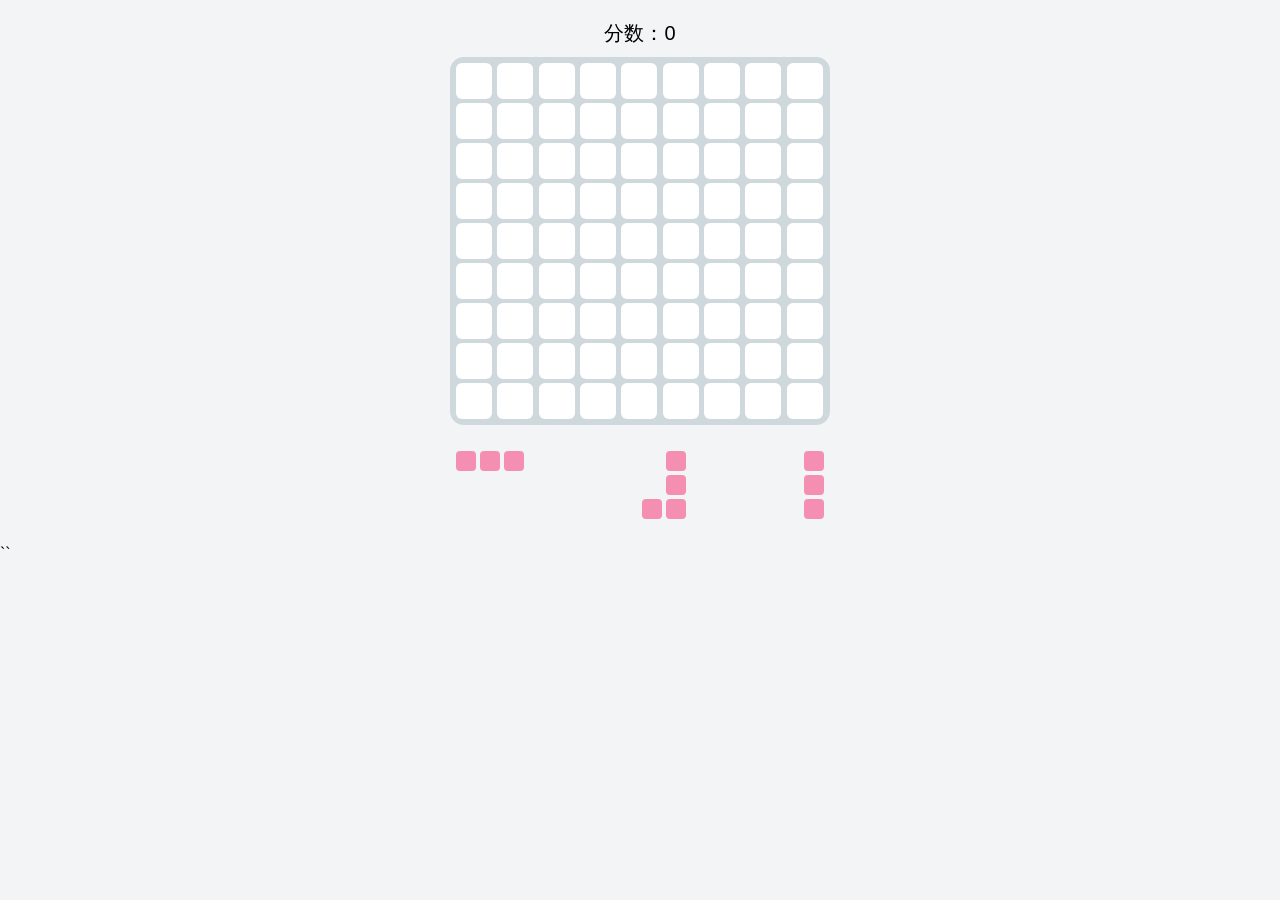
==== m8-game-test/index.html @ cbc32939 "Add files via upload" ====
<!DOCTYPE html>
<html lang="zh-CN">
<head>
  <meta charset="UTF-8">
  <title>花园 Block 游戏（最终版）</title>

  <!-- 正确引入 CSS -->
  <link rel="stylesheet" href="style.css">
</head>
<body>

<div id="app">

  <!-- 游戏画面 -->
  <div id="game">
    <div id="score">分数：0</div>
    <div id="board"></div>
    <div id="pieces"></div>
  </div>

  <!-- 结算画面 -->
  <div id="result" class="hidden">
    <h2 id="result-title"></h2>
    <img id="result-image">
    <p id="result-text"></p>
  </div>

</div>

<!-- 正确引入 JS -->
<script src="game.js"></script>
</body>
</html>
``
---- m8-game-test/style.css ----
body {
  margin: 0;
  font-family: "PingFang SC", Arial, sans-serif;
  background: #f3f4f6;
}

#app {
  width: 380px;
  margin: 20px auto;
  text-align: center;
}

.hidden { display: none; }

#score {
  font-size: 20px;
  margin-bottom: 10px;
}

/* ===== 棋盘 ===== */
#board {
  display: grid;
  grid-template-columns: repeat(9, 1fr);
  gap: 4px;
  background: #cfd8dc;
  padding: 6px;
  border-radius: 14px;
}

.cell {
  width: 36px;
  height: 36px;
  border-radius: 6px;
}

.cell.stage-0 { background: #ffffff; }
.cell.stage-1 { background: #c8e6c9; }
.cell.stage-2 { background: #388e3c; } /* 深绿 */
.cell.stage-3 { background: #f48fb1; }

/* 拖拽预览 */
.cell.preview-ok { outline: 2px solid #66bb6a; }
.cell.preview-bad { outline: 2px solid #ef5350; }

/* ===== 方块 ===== */
#pieces {
  display: flex;
  justify-content: space-between;
  margin-top: 20px;
}

.piece {
  display: grid;
  gap: 4px;
  padding: 6px;
  cursor: grab;
}

.piece-cell {
  width: 20px;
  height: 20px;
  background: #f48fb1;
  border-radius: 4px;
}
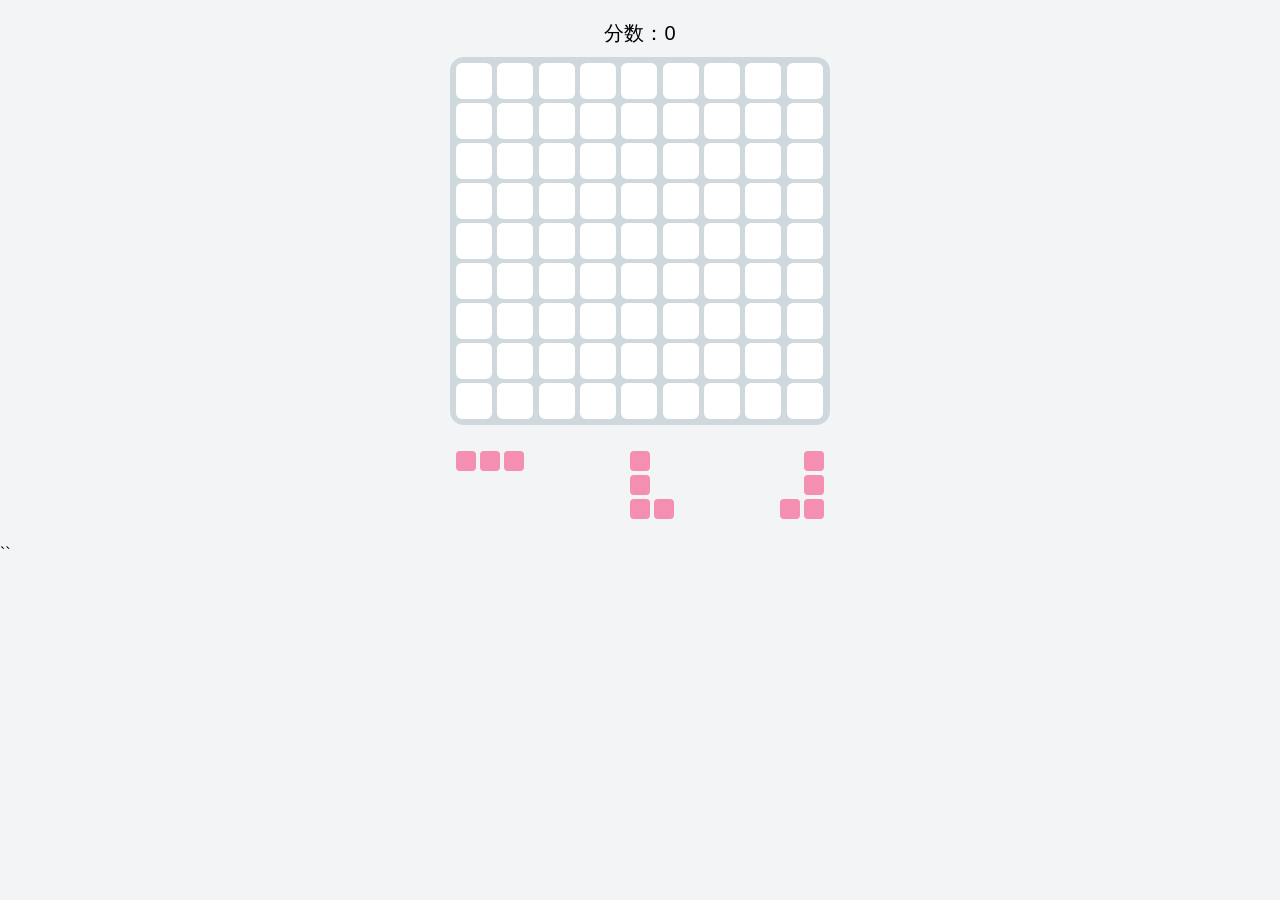
==== commit d6091284: "Add files via upload" ====
--- a/m8-game-test/index.html
+++ b/m8-game-test/index.html
@@ -1,24 +1,26 @@
 <!DOCTYPE html>
 <html lang="zh-CN">
 <head>
-  <meta charset="UTF-8">
+  <meta charset="UTF-8" />
   <title>花园 Block 游戏（最终版）</title>
 
-  <!-- 正确引入 CSS -->
+  <!-- ✅ 正确载入游戏专用 CSS（相对路径） -->
   <link rel="stylesheet" href="style.css">
 </head>
 <body>
 
 <div id="app">
 
-  <!-- 游戏画面 -->
+  <!-- ✅ 游戏画面（game.js 就是操作这里） -->
   <div id="game">
+    <!-- ✅ 关键：分数一定要用 id="score" -->
     <div id="score">分数：0</div>
+
     <div id="board"></div>
     <div id="pieces"></div>
   </div>
 
-  <!-- 结算画面 -->
+  <!-- ✅ 结算画面（Game Over 时才显示） -->
   <div id="result" class="hidden">
     <h2 id="result-title"></h2>
     <img id="result-image">
@@ -27,8 +29,9 @@
 
 </div>
 
-<!-- 正确引入 JS -->
+<!-- ✅ 正确载入 JS（放在最后，确保 DOM 已存在） -->
 <script src="game.js"></script>
+
 </body>
 </html>
 ``
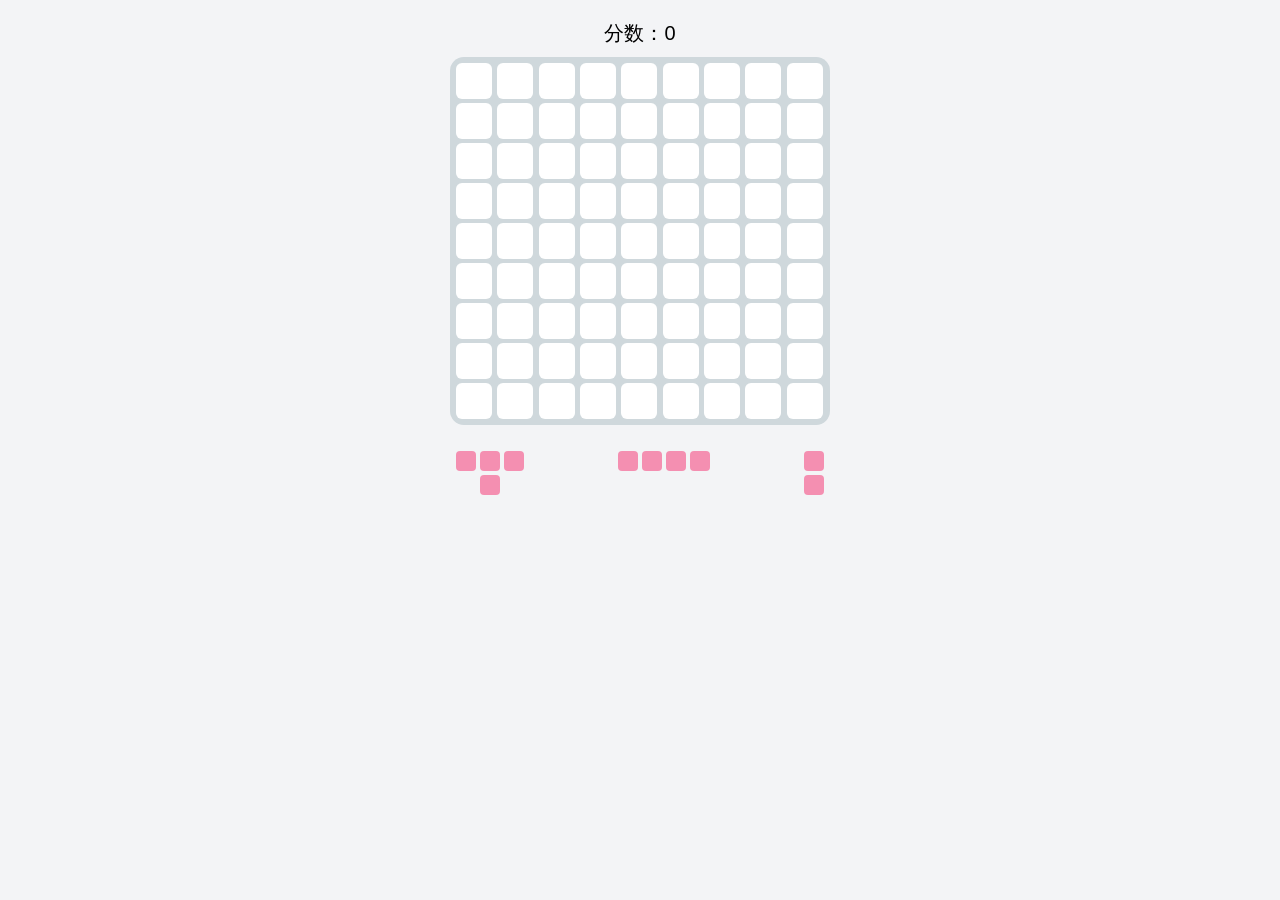
==== commit 12daa770: "Add files via upload" ====
--- a/m8-game-test/index.html
+++ b/m8-game-test/index.html
@@ -2,36 +2,46 @@
 <html lang="zh-CN">
 <head>
   <meta charset="UTF-8" />
+
+  <!-- ✅ 手机关键：否则页面会被当成桌机缩小 -->
+  <meta
+    name="viewport"
+    content="width=device-width, initial-scale=1.0, maximum-scale=1.0, user-scalable=no"
+  />
+
   <title>花园 Block 游戏（最终版）</title>
 
-  <!-- ✅ 正确载入游戏专用 CSS（相对路径） -->
-  <link rel="stylesheet" href="style.css">
+  <!-- ✅ 游戏专用样式 -->
+  <link rel="stylesheet" href="style.css" />
 </head>
 <body>
 
 <div id="app">
 
-  <!-- ✅ 游戏画面（game.js 就是操作这里） -->
+  <!-- ✅ 游戏主体 -->
   <div id="game">
-    <!-- ✅ 关键：分数一定要用 id="score" -->
+
+    <!-- ✅ 分数显示（game.js 会操作这个） -->
     <div id="score">分数：0</div>
 
+    <!-- ✅ 棋盘 -->
     <div id="board"></div>
+
+    <!-- ✅ 备选方块 -->
     <div id="pieces"></div>
   </div>
 
-  <!-- ✅ 结算画面（Game Over 时才显示） -->
+  <!-- ✅ Game Over 画面（由 JS 控制显示） -->
   <div id="result" class="hidden">
     <h2 id="result-title"></h2>
-    <img id="result-image">
+    <img id="result-image" />
     <p id="result-text"></p>
   </div>
 
 </div>
 
-<!-- ✅ 正确载入 JS（放在最后，确保 DOM 已存在） -->
+<!-- ✅ JS 放最后，确保 DOM 已存在 -->
 <script src="game.js"></script>
 
 </body>
-</html>
-``+</html>
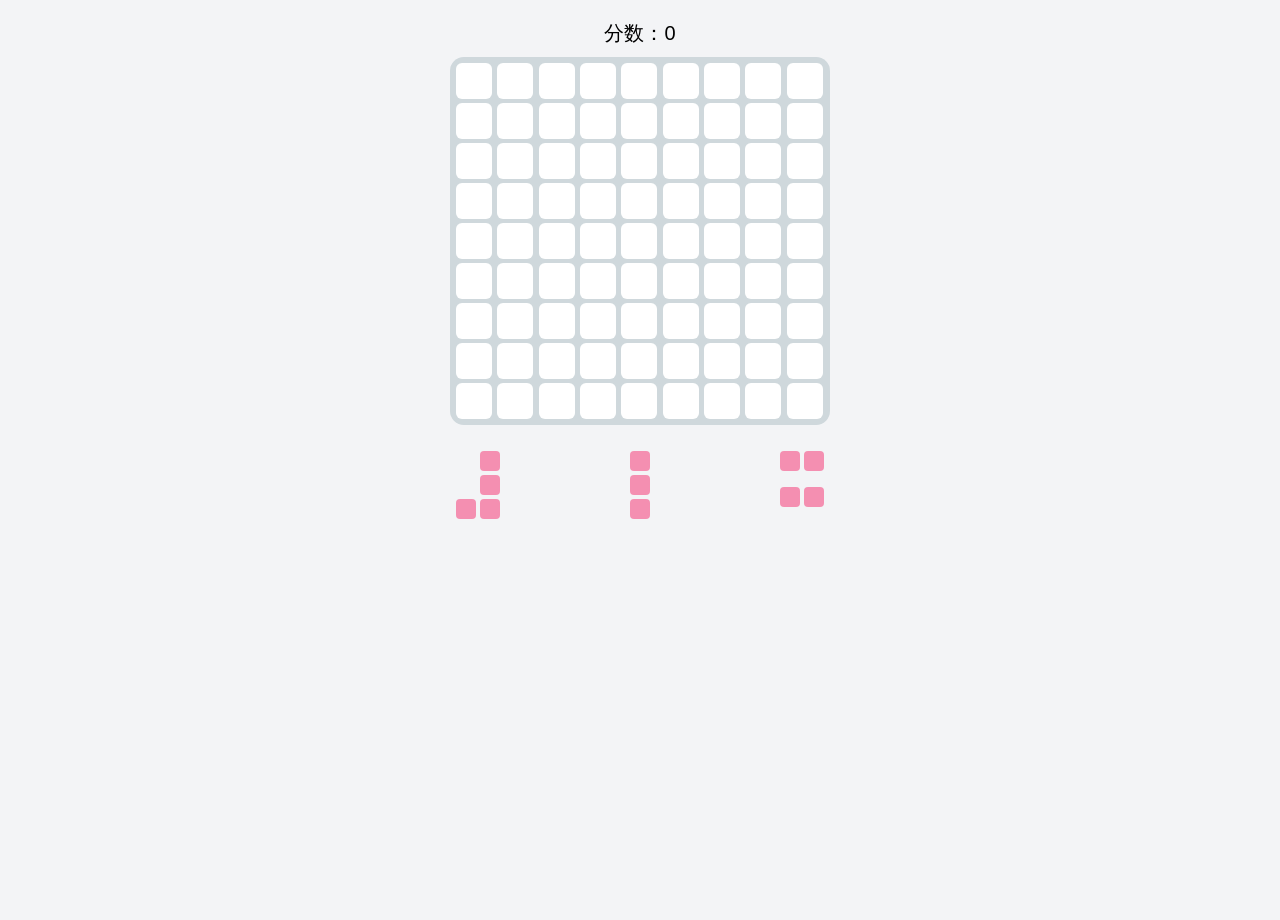
==== commit 40b2afa1: "Add files via upload" ====
--- a/m8-game-test/index.html
+++ b/m8-game-test/index.html
@@ -3,7 +3,7 @@
 <head>
   <meta charset="UTF-8" />
 
-  <!-- ✅ 手机关键：否则页面会被当成桌机缩小 -->
+  <!-- ✅ 手机 viewport：避免被当成桌机缩小 -->
   <meta
     name="viewport"
     content="width=device-width, initial-scale=1.0, maximum-scale=1.0, user-scalable=no"
@@ -13,7 +13,30 @@
 
   <!-- ✅ 游戏专用样式 -->
   <link rel="stylesheet" href="style.css" />
+
+  <!-- ✅ ✅ ✅ 手机首次载入自动适应（关键，不需要用户刷新） -->
+  <script>
+    function fixViewport() {
+      const h = window.innerHeight;
+      document.documentElement.style.height = h + 'px';
+      document.body.style.height = h + 'px';
+    }
+
+    // 第一次完整载入
+    window.addEventListener('load', fixViewport);
+
+    // 地址栏展开 / 收起（Safari / WeChat 必须）
+    window.addEventListener('resize', () => {
+      setTimeout(fixViewport, 50);
+    });
+
+    // 保险：初次渲染后再触发一次
+    setTimeout(() => {
+      window.dispatchEvent(new Event('resize'));
+    }, 300);
+  </script>
 </head>
+
 <body>
 
 <div id="app">
@@ -34,13 +57,13 @@
   <!-- ✅ Game Over 画面（由 JS 控制显示） -->
   <div id="result" class="hidden">
     <h2 id="result-title"></h2>
-    <img id="result-image" />
+    <img id="result-image" alt="" />
     <p id="result-text"></p>
   </div>
 
 </div>
 
-<!-- ✅ JS 放最后，确保 DOM 已存在 -->
+<!-- ✅ JS 放最后，确保 DOM 已经存在 -->
 <script src="game.js"></script>
 
 </body>
--- a/m8-game-test/style.css
+++ b/m8-game-test/style.css
@@ -61,4 +61,7 @@
   height: 20px;
   background: #f48fb1;
   border-radius: 4px;
-}+}
+body {
+  touch-action: none;
+}
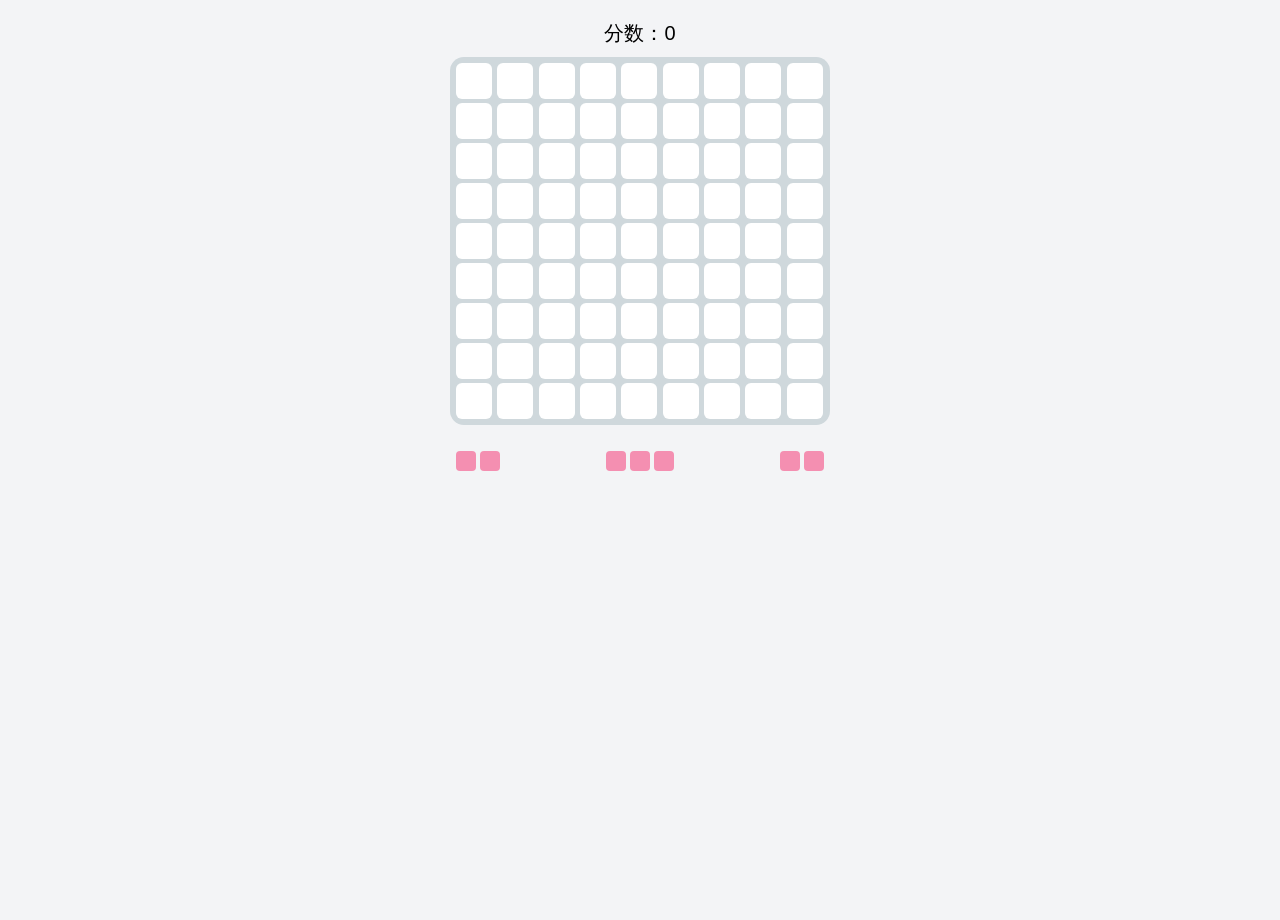
==== commit e7272b1c: "Add files via upload" ====
--- a/m8-game-test/index.html
+++ b/m8-game-test/index.html
@@ -65,6 +65,8 @@
 
 <!-- ✅ JS 放最后，确保 DOM 已经存在 -->
 <script src="game.js"></script>
+<div id="drag-ghost" class="ghost hidden"></div>
+
 
 </body>
 </html>
--- a/m8-game-test/style.css
+++ b/m8-game-test/style.css
@@ -65,3 +65,22 @@
 body {
   touch-action: none;
 }
+body, #app, #game {
+  touch-action: none;
+}
+.piece {
+  touch-action: none;
+}
+.ghost {
+  position: fixed;
+  pointer-events: none;
+  z-index: 9999;
+  opacity: 0.8;
+}
+
+.ghost-cell {
+  width: 24px;
+  height: 24px;
+  background: #f48fb1;
+  border-radius: 6px;
+}
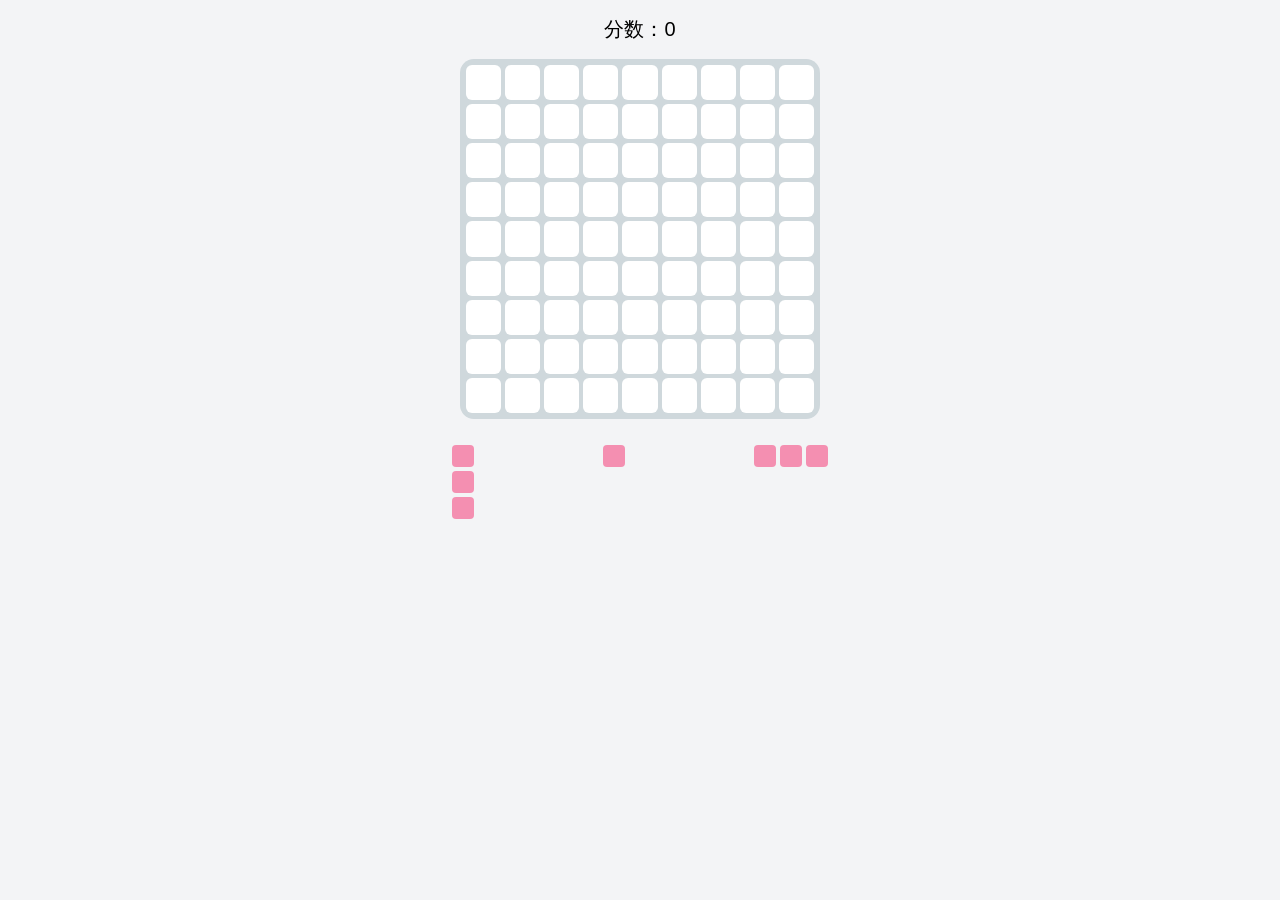
==== commit 875442d2: "Add files via upload" ====
--- a/m8-game-test/index.html
+++ b/m8-game-test/index.html
@@ -1,72 +1,27 @@
 <!DOCTYPE html>
-<html lang="zh-CN">
+<html lang="zh-HK">
 <head>
-  <meta charset="UTF-8" />
-
-  <!-- ✅ 手机 viewport：避免被当成桌机缩小 -->
+  <meta charset="UTF-8">
   <meta
     name="viewport"
     content="width=device-width, initial-scale=1.0, maximum-scale=1.0, user-scalable=no"
-  />
-
-  <title>花园 Block 游戏（最终版）</title>
-
-  <!-- ✅ 游戏专用样式 -->
-  <link rel="stylesheet" href="style.css" />
-
-  <!-- ✅ ✅ ✅ 手机首次载入自动适应（关键，不需要用户刷新） -->
-  <script>
-    function fixViewport() {
-      const h = window.innerHeight;
-      document.documentElement.style.height = h + 'px';
-      document.body.style.height = h + 'px';
-    }
-
-    // 第一次完整载入
-    window.addEventListener('load', fixViewport);
-
-    // 地址栏展开 / 收起（Safari / WeChat 必须）
-    window.addEventListener('resize', () => {
-      setTimeout(fixViewport, 50);
-    });
-
-    // 保险：初次渲染后再触发一次
-    setTimeout(() => {
-      window.dispatchEvent(new Event('resize'));
-    }, 300);
-  </script>
+  >
+  <title>M8 Game</title>
+  <link rel="stylesheet" href="style.css">
 </head>
 
 <body>
 
 <div id="app">
+  <div id="score">分数：0</div>
 
-  <!-- ✅ 游戏主体 -->
-  <div id="game">
+  <!-- ✅ 棋盤 -->
+  <div id="board"></div>
 
-    <!-- ✅ 分数显示（game.js 会操作这个） -->
-    <div id="score">分数：0</div>
-
-    <!-- ✅ 棋盘 -->
-    <div id="board"></div>
-
-    <!-- ✅ 备选方块 -->
-    <div id="pieces"></div>
-  </div>
-
-  <!-- ✅ Game Over 画面（由 JS 控制显示） -->
-  <div id="result" class="hidden">
-    <h2 id="result-title"></h2>
-    <img id="result-image" alt="" />
-    <p id="result-text"></p>
-  </div>
-
+  <!-- ✅ 方塊區 -->
+  <div id="pieces"></div>
 </div>
 
-<!-- ✅ JS 放最后，确保 DOM 已经存在 -->
 <script src="game.js"></script>
-<div id="drag-ghost" class="ghost hidden"></div>
-
-
 </body>
 </html>
--- a/m8-game-test/style.css
+++ b/m8-game-test/style.css
@@ -1,48 +1,89 @@
-body {
+/* =========================
+   全域設定
+========================= */
+* {
+  box-sizing: border-box;
+}
+
+html, body {
   margin: 0;
+  padding: 0;
+  width: 100%;
+  height: 100%;
   font-family: "PingFang SC", Arial, sans-serif;
   background: #f3f4f6;
+  touch-action: none;
 }
 
+/* =========================
+   主容器
+========================= */
 #app {
-  width: 380px;
-  margin: 20px auto;
+  width: 100%;
+  max-width: 420px;
+  margin: 0 auto;
+  padding: 16px;
   text-align: center;
 }
 
-.hidden { display: none; }
-
+/* =========================
+   分數
+========================= */
 #score {
   font-size: 20px;
-  margin-bottom: 10px;
+  margin-bottom: 12px;
 }
 
-/* ===== 棋盘 ===== */
+/* =========================
+   ✅ 棋盤（Android 穩定版）
+========================= */
 #board {
+  width: 100%;
+  max-width: 360px;
+  margin: 16px auto;
+
   display: grid;
   grid-template-columns: repeat(9, 1fr);
+  grid-auto-rows: 1fr;
+
+  aspect-ratio: 1 / 1;     /* ✅ 關鍵：強制正方形 */
+  background: #cfd8dc;
+  border-radius: 14px;
+  padding: 6px;
   gap: 4px;
-  background: #cfd8dc;
-  padding: 6px;
-  border-radius: 14px;
 }
 
+/* =========================
+   棋盤格子
+========================= */
 .cell {
-  width: 36px;
-  height: 36px;
+  background: #ffffff;
   border-radius: 6px;
 }
 
-.cell.stage-0 { background: #ffffff; }
-.cell.stage-1 { background: #c8e6c9; }
-.cell.stage-2 { background: #388e3c; } /* 深绿 */
-.cell.stage-3 { background: #f48fb1; }
+/* 格子狀態 */
+.cell.stage-0 {
+  background: #ffffff;
+}
 
-/* 拖拽预览 */
-.cell.preview-ok { outline: 2px solid #66bb6a; }
-.cell.preview-bad { outline: 2px solid #ef5350; }
+.cell.stage-1 {
+  background: #c8e6c9;
+}
 
-/* ===== 方块 ===== */
+/* =========================
+   落點影子
+========================= */
+.cell.preview-ok {
+  background: rgba(102, 187, 106, 0.8);
+}
+
+.cell.preview-bad {
+  background: rgba(239, 83, 80, 0.7);
+}
+
+/* =========================
+   方塊區
+========================= */
 #pieces {
   display: flex;
   justify-content: space-between;
@@ -54,33 +95,19 @@
   gap: 4px;
   padding: 6px;
   cursor: grab;
+  touch-action: none;
 }
 
 .piece-cell {
-  width: 20px;
-  height: 20px;
+  width: 22px;
+  height: 22px;
   background: #f48fb1;
   border-radius: 4px;
 }
-body {
-  touch-action: none;
+
+/* =========================
+   工具
+========================= */
+.hidden {
+  display: none;
 }
-body, #app, #game {
-  touch-action: none;
-}
-.piece {
-  touch-action: none;
-}
-.ghost {
-  position: fixed;
-  pointer-events: none;
-  z-index: 9999;
-  opacity: 0.8;
-}
-
-.ghost-cell {
-  width: 24px;
-  height: 24px;
-  background: #f48fb1;
-  border-radius: 6px;
-}
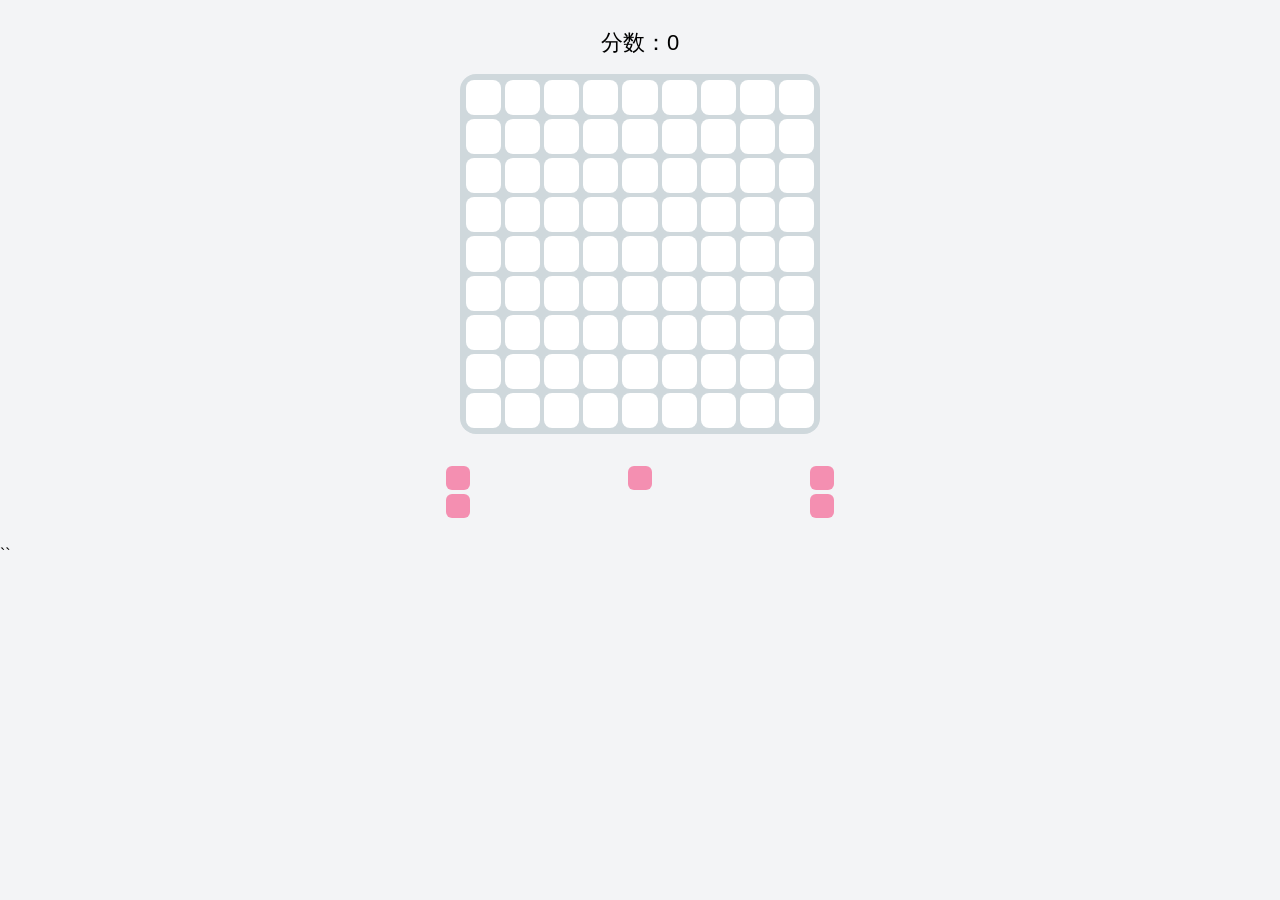
==== commit 0430b0fd: "Add files via upload" ====
--- a/m8-game-test/index.html
+++ b/m8-game-test/index.html
@@ -1,27 +1,27 @@
 <!DOCTYPE html>
 <html lang="zh-HK">
 <head>
-  <meta charset="UTF-8">
+  <meta charset="UTF-8" />
   <meta
     name="viewport"
     content="width=device-width, initial-scale=1.0, maximum-scale=1.0, user-scalable=no"
-  >
+  />
   <title>M8 Game</title>
-  <link rel="stylesheet" href="style.css">
+  <link rel="stylesheet" href="style.css" />
 </head>
 
 <body>
+  <div id="app">
+    <div id="score">分数：0</div>
 
-<div id="app">
-  <div id="score">分数：0</div>
+    <!-- 棋盘 -->
+    <div id="board"></div>
 
-  <!-- ✅ 棋盤 -->
-  <div id="board"></div>
+    <!-- 方块区 -->
+    <div id="pieces"></div>
+  </div>
 
-  <!-- ✅ 方塊區 -->
-  <div id="pieces"></div>
-</div>
-
-<script src="game.js"></script>
+  <script src="game.js"></script>
 </body>
-</html>+</html>
+``
--- a/m8-game-test/style.css
+++ b/m8-game-test/style.css
@@ -1,6 +1,4 @@
-/* =========================
-   全域設定
-========================= */
+/* ===== 全域 ===== */
 * {
   box-sizing: border-box;
 }
@@ -10,104 +8,69 @@
   padding: 0;
   width: 100%;
   height: 100%;
+  background: #f3f4f6;
   font-family: "PingFang SC", Arial, sans-serif;
-  background: #f3f4f6;
-  touch-action: none;
 }
 
-/* =========================
-   主容器
-========================= */
+/* ===== 容器 ===== */
 #app {
   width: 100%;
   max-width: 420px;
   margin: 0 auto;
-  padding: 16px;
+  padding: 16px 12px 24px;
   text-align: center;
 }
 
-/* =========================
-   分數
-========================= */
+/* ===== 分數 ===== */
 #score {
-  font-size: 20px;
-  margin-bottom: 12px;
+  font-size: 22px;
+  margin: 12px 0 16px;
 }
 
-/* =========================
-   ✅ 棋盤（Android 穩定版）
-========================= */
+/* ===== 棋盤 ===== */
 #board {
   width: 100%;
   max-width: 360px;
-  margin: 16px auto;
+  margin: 0 auto;
 
   display: grid;
   grid-template-columns: repeat(9, 1fr);
-  grid-auto-rows: 1fr;
+  gap: 4px;
 
-  aspect-ratio: 1 / 1;     /* ✅ 關鍵：強制正方形 */
   background: #cfd8dc;
-  border-radius: 14px;
   padding: 6px;
-  gap: 4px;
+  border-radius: 16px;
 }
 
-/* =========================
-   棋盤格子
-========================= */
+/* 棋盤格 */
 .cell {
   background: #ffffff;
-  border-radius: 6px;
+  border-radius: 8px;
 }
 
-/* 格子狀態 */
-.cell.stage-0 {
-  background: #ffffff;
-}
-
+/* 已放置 */
 .cell.stage-1 {
   background: #c8e6c9;
 }
 
-/* =========================
-   落點影子
-========================= */
-.cell.preview-ok {
-  background: rgba(102, 187, 106, 0.8);
-}
-
-.cell.preview-bad {
-  background: rgba(239, 83, 80, 0.7);
-}
-
-/* =========================
-   方塊區
-========================= */
+/* ===== 方塊區 ===== */
 #pieces {
   display: flex;
   justify-content: space-between;
-  margin-top: 20px;
+  margin-top: 28px;
 }
 
+/* 每組方塊 */
 .piece {
   display: grid;
   gap: 4px;
-  padding: 6px;
-  cursor: grab;
-  touch-action: none;
+  padding: 4px;
 }
 
+/* 方塊格 */
 .piece-cell {
-  width: 22px;
-  height: 22px;
+  width: 24px;
+  height: 24px;
   background: #f48fb1;
-  border-radius: 4px;
-}
-
-/* =========================
-   工具
-========================= */
-.hidden {
-  display: none;
-}
+  border-radius: 6px;
+}
